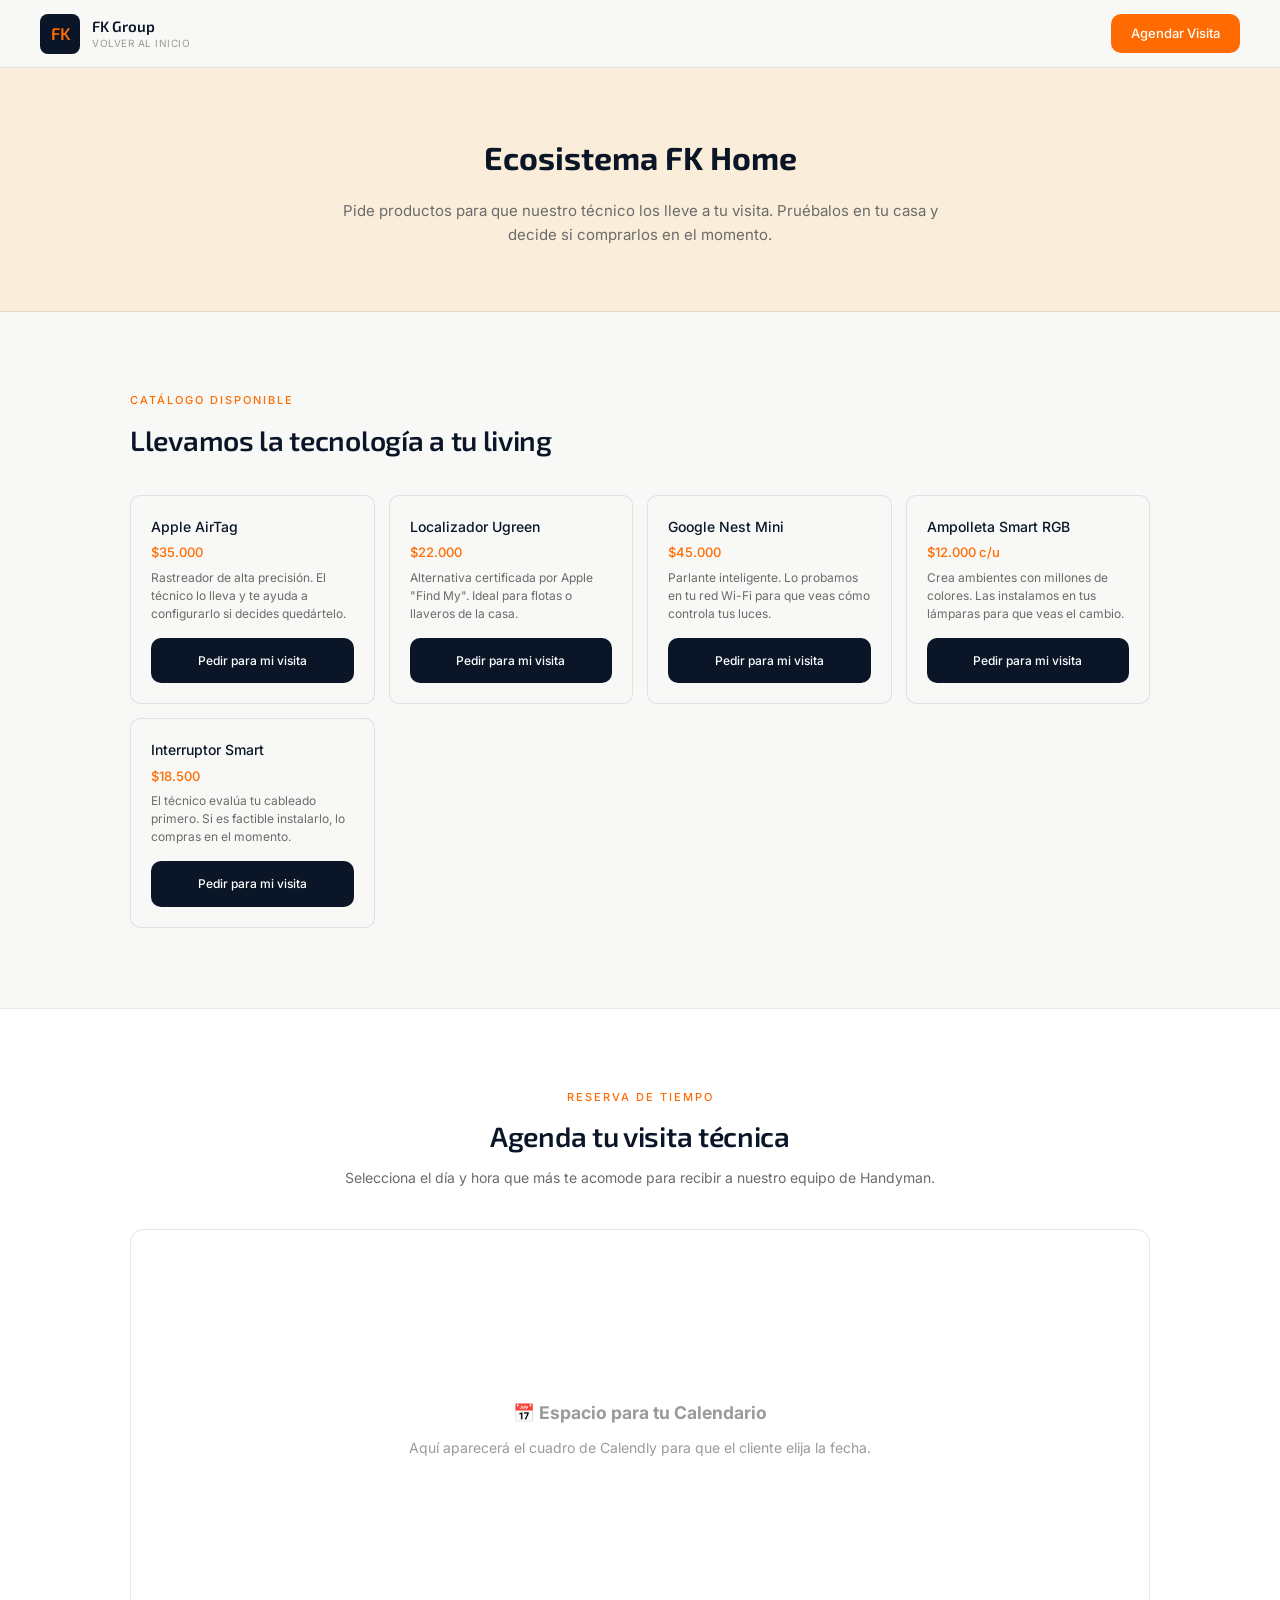
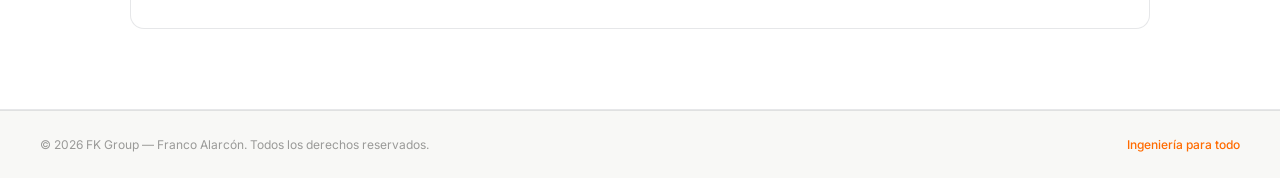
==== home.html @ b6aa0580 "first commit" ====
<!DOCTYPE html>
<html lang="es">
<head>
  <meta charset="UTF-8" />
  <meta name="viewport" content="width=device-width, initial-scale=1.0" />
  <title>FK Home — Catálogo y Agendamiento</title>
  
  <link rel="preconnect" href="https://fonts.googleapis.com" />
  <link rel="preconnect" href="https://fonts.gstatic.com" crossorigin />
  <link href="https://fonts.googleapis.com/css2?family=Exo+2:wght@400;500;600&family=Inter:wght@400;500&display=swap" rel="stylesheet" />
  <link rel="stylesheet" href="style.css" />
</head>
<body>

  <nav>
    <a href="index.html" class="logo">
      <div class="logo-mark"><span>FK</span></div>
      <div class="logo-info">
        <div class="logo-name">FK Group</div>
        <div class="logo-tagline">Volver al inicio</div>
      </div>
    </a>
    <a href="#calendario" class="nav-cta">Agendar Visita</a>
  </nav>

  <div style="background: #FAEEDA; padding: 4rem 2.5rem; text-align: center; border-bottom: 0.5px solid var(--border);">
    <h1 style="font-family: var(--font-display); font-size: 32px; margin-bottom: 1rem; color: var(--text-primary);">Ecosistema FK Home</h1>
    <p style="color: var(--text-secondary); max-width: 600px; margin: 0 auto;">Pide productos para que nuestro técnico los lleve a tu visita. Pruébalos en tu casa y decide si comprarlos en el momento.</p>
  </div>

  <section id="tienda">
    <div class="section-eyebrow">Catálogo disponible</div>
    <h2 class="section-title">Llevamos la tecnología a tu living</h2>
    <div class="services-grid" style="margin-top: 2rem;">
      
      <div class="svc-card">
        <h3 class="svc-title">Apple AirTag</h3>
        <div class="svc-price">$35.000</div>
        <p class="svc-desc">Rastreador de alta precisión. El técnico lo lleva y te ayuda a configurarlo si decides quedártelo.</p>
        <a href="https://wa.me/56967044419?text=Hola%2C%20quiero%20que%20el%20t%C3%A9cnico%20traiga%20un%20AirTag%20a%20mi%20visita" target="_blank" class="btn-primary" style="display:block; text-align:center; margin-top:15px; font-size:12px;">Pedir para mi visita</a>
      </div>

      <div class="svc-card">
        <h3 class="svc-title">Localizador Ugreen</h3>
        <div class="svc-price">$22.000</div>
        <p class="svc-desc">Alternativa certificada por Apple "Find My". Ideal para flotas o llaveros de la casa.</p>
        <a href="https://wa.me/56967044419?text=Hola%2C%20quiero%20que%20el%20t%C3%A9cnico%20traiga%20un%20Ugreen%20Tag%20a%20mi%20visita" target="_blank" class="btn-primary" style="display:block; text-align:center; margin-top:15px; font-size:12px;">Pedir para mi visita</a>
      </div>

      <div class="svc-card">
        <h3 class="svc-title">Google Nest Mini</h3>
        <div class="svc-price">$45.000</div>
        <p class="svc-desc">Parlante inteligente. Lo probamos en tu red Wi-Fi para que veas cómo controla tus luces.</p>
        <a href="https://wa.me/56967044419?text=Hola%2C%20quiero%20que%20el%20t%C3%A9cnico%20traiga%20un%20Google%20Nest%20Mini" target="_blank" class="btn-primary" style="display:block; text-align:center; margin-top:15px; font-size:12px;">Pedir para mi visita</a>
      </div>

      <div class="svc-card">
        <h3 class="svc-title">Ampolleta Smart RGB</h3>
        <div class="svc-price">$12.000 c/u</div>
        <p class="svc-desc">Crea ambientes con millones de colores. Las instalamos en tus lámparas para que veas el cambio.</p>
        <a href="https://wa.me/56967044419?text=Hola%2C%20quiero%20que%20el%20t%C3%A9cnico%20traiga%20ampolletas%20Smart" target="_blank" class="btn-primary" style="display:block; text-align:center; margin-top:15px; font-size:12px;">Pedir para mi visita</a>
      </div>
      
      <div class="svc-card">
        <h3 class="svc-title">Interruptor Smart</h3>
        <div class="svc-price">$18.500</div>
        <p class="svc-desc">El técnico evalúa tu cableado primero. Si es factible instalarlo, lo compras en el momento.</p>
        <a href="https://wa.me/56967044419?text=Hola%2C%20quiero%20que%20el%20t%C3%A9cnico%20traiga%20un%20Interruptor%20Smart" target="_blank" class="btn-primary" style="display:block; text-align:center; margin-top:15px; font-size:12px;">Pedir para mi visita</a>
      </div>

    </div>
  </section>

  <div class="services-bg" id="calendario">
    <section style="text-align: center;">
      <div class="section-eyebrow">Reserva de tiempo</div>
      <h2 class="section-title">Agenda tu visita técnica</h2>
      <p class="section-sub">Selecciona el día y hora que más te acomode para recibir a nuestro equipo de Handyman.</p>
      
      <div style="min-height: 400px; background: white; border-radius: var(--radius-lg); border: 0.5px solid var(--border); margin-top: 2rem; display: flex; align-items: center; justify-content: center; padding: 2rem;">
         <div style="color: var(--text-muted);">
            <h3>📅 Espacio para tu Calendario</h3>
            <p style="font-size: 14px; margin-top: 10px;">Aquí aparecerá el cuadro de Calendly para que el cliente elija la fecha.</p>
         </div>
      </div>
    </section>
  </div>

  <footer>
    <div class="copy">© 2026 FK Group — Franco Alarcón. Todos los derechos reservados.</div>
    <div class="tag">Ingeniería para todo</div>
  </footer>

  <script src="https://cdn.botpress.cloud/webchat/v1/inject.js"></script>

</body>
</html>
---- style.css ----
*, *::before, *::after { box-sizing: border-box; margin: 0; padding: 0; }

:root {
  --bg: #f8f8f6;
  --bg-surface: #ffffff;
  --bg-dark: #0A1628;
  --accent: #FF6B00;
  --accent-light: #fff3eb;
  --text-primary: #0A1628;
  --text-secondary: #6b6b6a;
  --text-muted: #9a9a98;
  --border: rgba(10,22,40,0.1);
  --border-hover: rgba(10,22,40,0.2);
  --radius: 10px;
  --radius-lg: 14px;
  --font-display: 'Exo 2', sans-serif;
  --font-body: 'Inter', sans-serif;
}

html { scroll-behavior: smooth; }

body {
  font-family: var(--font-body);
  background: var(--bg);
  color: var(--text-primary);
  line-height: 1.6;
  font-size: 15px;
}

/* NAV */
nav {
  position: sticky;
  top: 0;
  z-index: 100;
  background: rgba(248,248,246,0.92);
  backdrop-filter: blur(12px);
  -webkit-backdrop-filter: blur(12px);
  border-bottom: 0.5px solid var(--border);
  display: flex;
  align-items: center;
  justify-content: space-between;
  padding: 0.85rem 2.5rem;
}

.logo {
  display: flex;
  align-items: center;
  gap: 12px;
  text-decoration: none;
}

.logo-mark {
  width: 40px;
  height: 40px;
  background: var(--bg-dark);
  border-radius: 8px;
  display: flex;
  align-items: center;
  justify-content: center;
  flex-shrink: 0;
}

.logo-mark span {
  color: var(--accent);
  font-family: var(--font-display);
  font-size: 17px;
  font-weight: 600;
  letter-spacing: -0.5px;
}

.logo-info {}
.logo-name {
  font-family: var(--font-display);
  font-size: 15px;
  font-weight: 600;
  color: var(--text-primary);
  line-height: 1.2;
}
.logo-tagline {
  font-size: 10px;
  color: var(--text-muted);
  letter-spacing: 0.5px;
  text-transform: uppercase;
}

.nav-links {
  display: flex;
  align-items: center;
  gap: 2rem;
  list-style: none;
}

.nav-links a {
  font-size: 13px;
  color: var(--text-secondary);
  text-decoration: none;
  transition: color 0.2s;
}

.nav-links a:hover { color: var(--text-primary); }

.nav-cta {
  background: var(--accent);
  color: white;
  border: none;
  padding: 9px 20px;
  border-radius: var(--radius);
  font-size: 13px;
  font-weight: 500;
  cursor: pointer;
  font-family: var(--font-body);
  text-decoration: none;
  transition: opacity 0.2s;
}

.nav-cta:hover { opacity: 0.88; }

/* HERO */
.hero {
  padding: 6rem 2.5rem 5rem;
  max-width: 900px;
  margin: 0 auto;
  text-align: center;
}

.hero-badge {
  display: inline-flex;
  align-items: center;
  gap: 6px;
  background: var(--bg-surface);
  border: 0.5px solid var(--border);
  padding: 5px 16px;
  border-radius: 99px;
  font-size: 12px;
  color: var(--text-muted);
  margin-bottom: 2rem;
}

.hero-badge::before {
  content: '';
  width: 6px;
  height: 6px;
  border-radius: 50%;
  background: var(--accent);
  flex-shrink: 0;
}

.hero h1 {
  font-family: var(--font-display);
  font-size: clamp(36px, 6vw, 58px);
  font-weight: 600;
  line-height: 1.1;
  letter-spacing: -1px;
  margin-bottom: 1.5rem;
  color: var(--text-primary);
}

.hero h1 .accent { color: var(--accent); }

.hero p {
  font-size: 17px;
  color: var(--text-secondary);
  max-width: 540px;
  margin: 0 auto 2.5rem;
  line-height: 1.75;
}

.hero-btns {
  display: flex;
  gap: 12px;
  justify-content: center;
  flex-wrap: wrap;
}

.btn-primary {
  background: var(--bg-dark);
  color: white;
  border: none;
  padding: 13px 28px;
  border-radius: var(--radius);
  font-size: 14px;
  font-weight: 500;
  cursor: pointer;
  font-family: var(--font-body);
  text-decoration: none;
  display: inline-block;
  transition: transform 0.15s, opacity 0.15s;
}

.btn-primary:hover { opacity: 0.88; transform: translateY(-1px); }

.btn-secondary {
  background: var(--bg-surface);
  color: var(--text-primary);
  border: 0.5px solid var(--border-hover);
  padding: 13px 28px;
  border-radius: var(--radius);
  font-size: 14px;
  font-weight: 500;
  cursor: pointer;
  font-family: var(--font-body);
  text-decoration: none;
  display: inline-block;
  transition: border-color 0.2s;
}

.btn-secondary:hover { border-color: var(--accent); }

/* STATS */
.stats-bar {
  display: grid;
  grid-template-columns: repeat(3, 1fr);
  border-top: 0.5px solid var(--border);
  border-bottom: 0.5px solid var(--border);
  background: var(--bg-surface);
}

.stat {
  padding: 2rem 1.5rem;
  text-align: center;
  border-right: 0.5px solid var(--border);
}

.stat:last-child { border-right: none; }

.stat-num {
  font-family: var(--font-display);
  font-size: 36px;
  font-weight: 600;
  color: var(--accent);
  line-height: 1;
}

.stat-label {
  font-size: 12px;
  color: var(--text-muted);
  margin-top: 6px;
}

/* SECTIONS */
section {
  padding: 5rem 2.5rem;
  max-width: 1100px;
  margin: 0 auto;
}

.section-eyebrow {
  font-size: 11px;
  color: var(--accent);
  text-transform: uppercase;
  letter-spacing: 2px;
  font-weight: 500;
  margin-bottom: 0.5rem;
}

.section-title {
  font-family: var(--font-display);
  font-size: 28px;
  font-weight: 600;
  color: var(--text-primary);
  margin-bottom: 0.5rem;
  letter-spacing: -0.3px;
}

.section-sub {
  font-size: 14px;
  color: var(--text-secondary);
  margin-bottom: 2.5rem;
}

/* VERTICALS */
.verticals-grid {
  display: grid;
  grid-template-columns: repeat(auto-fit, minmax(200px, 1fr));
  gap: 14px;
}

.v-card {
  background: var(--bg-surface);
  border: 0.5px solid var(--border);
  border-radius: var(--radius-lg);
  padding: 1.5rem;
  position: relative;
  overflow: hidden;
  transition: border-color 0.2s, transform 0.2s;
}

.v-card:hover {
  border-color: var(--border-hover);
  transform: translateY(-2px);
}

.v-card.active {
  border-color: var(--accent);
}

.v-card.active::before {
  content: '';
  position: absolute;
  top: 0; left: 0; right: 0;
  height: 3px;
  background: var(--accent);
}

.v-icon {
  width: 40px;
  height: 40px;
  border-radius: var(--radius);
  display: flex;
  align-items: center;
  justify-content: center;
  font-size: 18px;
  margin-bottom: 1rem;
}

.v-name {
  font-family: var(--font-display);
  font-size: 14px;
  font-weight: 600;
  color: var(--text-primary);
  margin-bottom: 6px;
}

.v-desc {
  font-size: 12px;
  color: var(--text-secondary);
  line-height: 1.55;
}

.v-badge {
  display: inline-block;
  margin-top: 10px;
  font-size: 10px;
  padding: 3px 10px;
  border-radius: 99px;
  font-weight: 500;
}

.badge-active { background: #EAF3DE; color: #3B6D11; }
.badge-soon { background: #f0f0ee; color: var(--text-muted); }

/* SERVICES */
.services-bg {
  background: var(--bg-surface);
  border-top: 0.5px solid var(--border);
  border-bottom: 0.5px solid var(--border);
}

.services-grid {
  display: grid;
  grid-template-columns: repeat(auto-fit, minmax(220px, 1fr));
  gap: 14px;
}

.svc-card {
  background: var(--bg);
  border-radius: var(--radius);
  padding: 1.25rem;
  border: 0.5px solid var(--border);
  transition: border-color 0.2s;
}

.svc-card:hover { border-color: var(--accent); }

.svc-title {
  font-size: 14px;
  font-weight: 500;
  color: var(--text-primary);
  margin-bottom: 4px;
}

.svc-price {
  font-size: 13px;
  color: var(--accent);
  font-weight: 500;
  margin-bottom: 6px;
}

.svc-desc {
  font-size: 12px;
  color: var(--text-secondary);
  line-height: 1.5;
}

/* WHY */
.why-grid {
  display: grid;
  grid-template-columns: repeat(auto-fit, minmax(220px, 1fr));
  gap: 14px;
}

.why-card {
  padding: 1.5rem;
  border-left: 2px solid var(--accent);
  background: var(--bg-surface);
  border-radius: 0 var(--radius) var(--radius) 0;
}

.why-title {
  font-size: 14px;
  font-weight: 500;
  color: var(--text-primary);
  margin-bottom: 6px;
}

.why-text {
  font-size: 12px;
  color: var(--text-secondary);
  line-height: 1.55;
}

/* CONTACT */
.contact-section {
  background: var(--bg-dark);
  padding: 5rem 2.5rem;
  text-align: center;
}

.contact-section .section-eyebrow { color: var(--accent); }

.contact-section .section-title {
  color: white;
}

.contact-section .section-sub {
  color: rgba(255,255,255,0.5);
  margin-bottom: 2.5rem;
}

.contact-grid {
  display: grid;
  grid-template-columns: repeat(auto-fit, minmax(160px, 1fr));
  gap: 12px;
  max-width: 600px;
  margin: 0 auto 2.5rem;
}

.contact-item {
  background: rgba(255,255,255,0.05);
  border: 0.5px solid rgba(255,255,255,0.1);
  border-radius: var(--radius);
  padding: 1rem;
}

.contact-label {
  font-size: 10px;
  color: rgba(255,255,255,0.35);
  text-transform: uppercase;
  letter-spacing: 1px;
  margin-bottom: 4px;
}

.contact-val {
  font-size: 14px;
  color: white;
  font-weight: 500;
}

.wsp-btn {
  display: inline-flex;
  align-items: center;
  gap: 10px;
  background: #25D366;
  color: white;
  border: none;
  padding: 15px 36px;
  border-radius: var(--radius);
  font-size: 15px;
  font-weight: 500;
  cursor: pointer;
  font-family: var(--font-body);
  text-decoration: none;
  transition: opacity 0.2s, transform 0.15s;
}

.wsp-btn:hover { opacity: 0.9; transform: translateY(-1px); }

.wsp-icon {
  width: 20px;
  height: 20px;
  fill: white;
}

/* FOOTER */
footer {
  padding: 1.5rem 2.5rem;
  border-top: 0.5px solid var(--border);
  display: flex;
  justify-content: space-between;
  align-items: center;
  flex-wrap: wrap;
  gap: 8px;
  background: var(--bg);
}

footer .copy { font-size: 12px; color: var(--text-muted); }
footer .tag { font-size: 12px; color: var(--accent); font-weight: 500; }

/* RESPONSIVE */
@media (max-width: 640px) {
  nav { padding: 0.85rem 1.25rem; }
  .nav-links { display: none; }
  .hero { padding: 4rem 1.25rem 3.5rem; }
  section { padding: 3.5rem 1.25rem; }
  .stats-bar { grid-template-columns: repeat(3, 1fr); }
  .stat { padding: 1.25rem 0.75rem
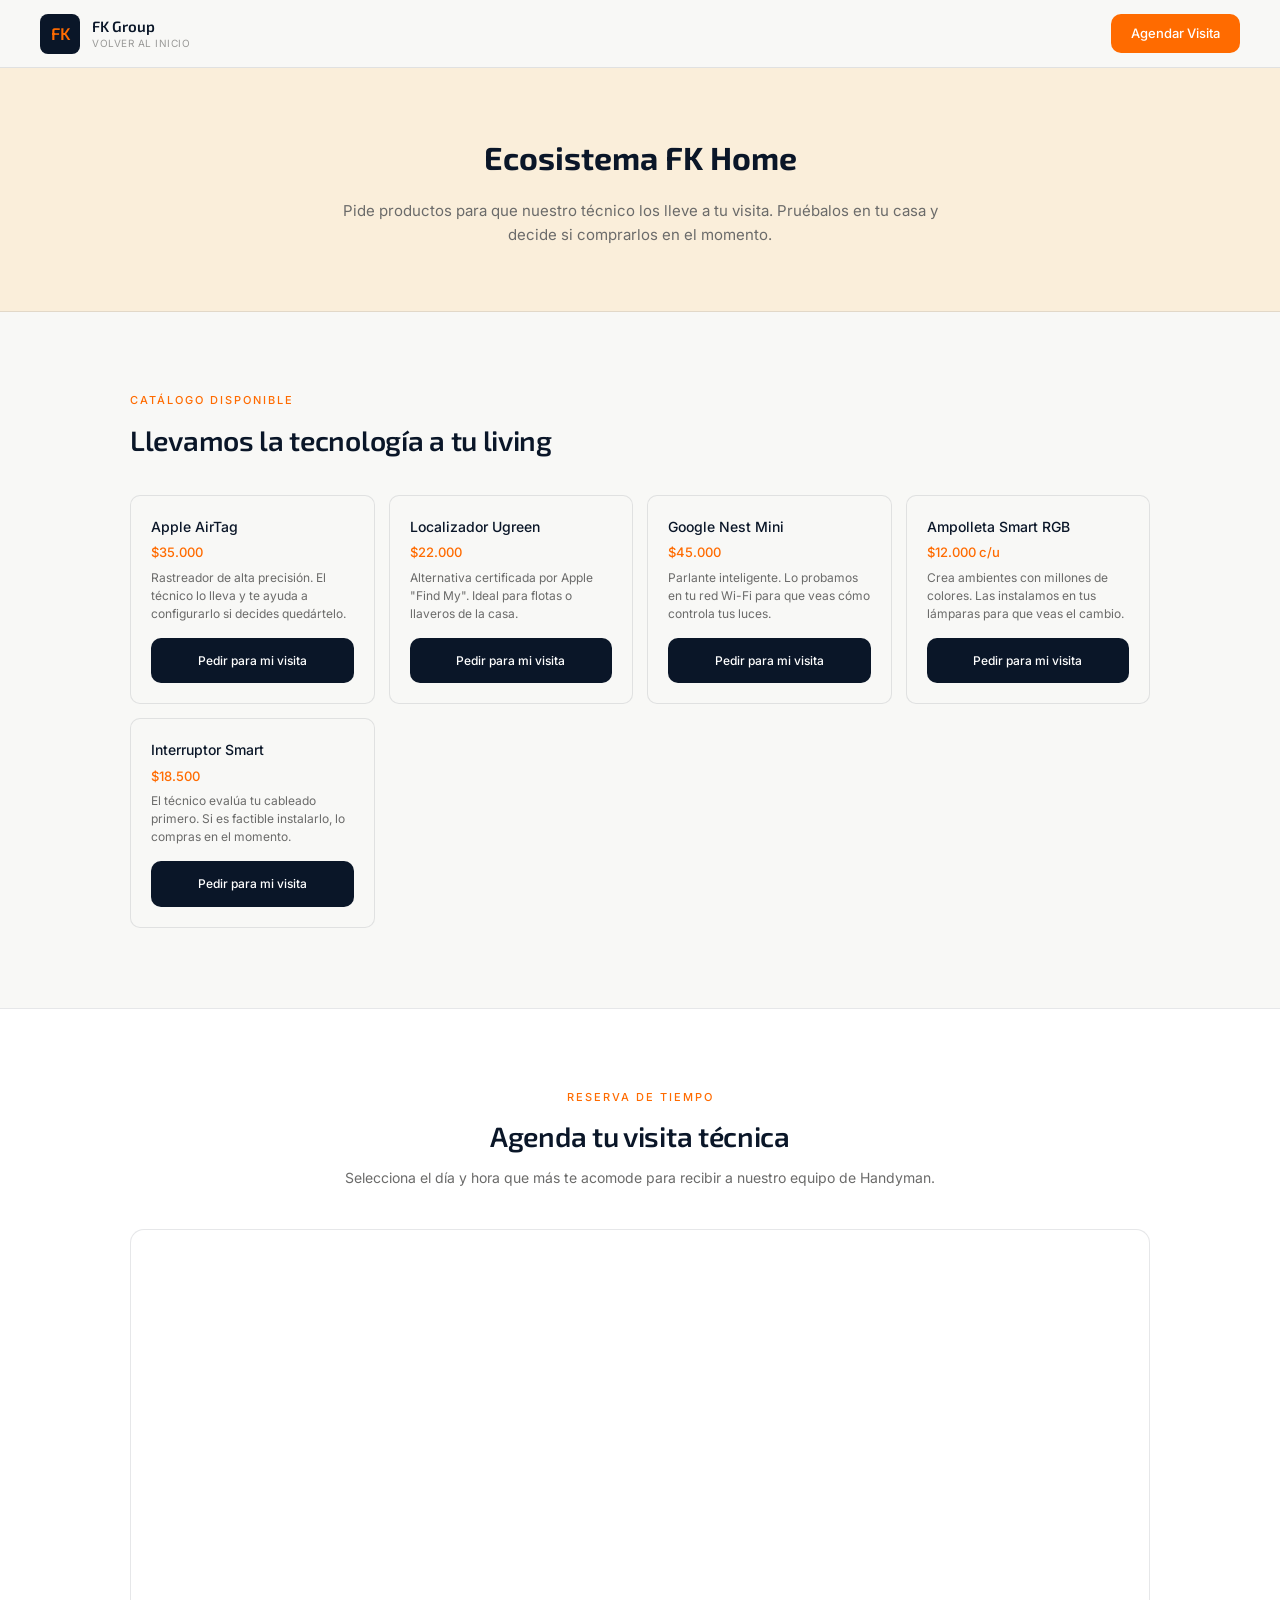
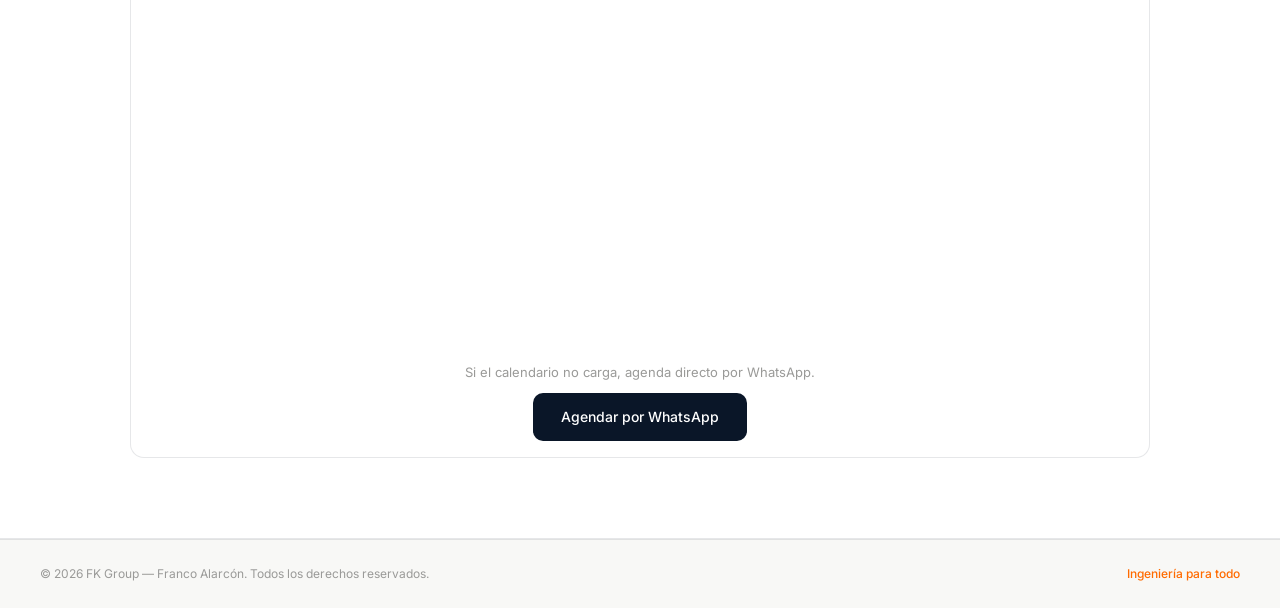
==== commit eba8ddb7: "commit" ====
--- a/home.html
+++ b/home.html
@@ -9,6 +9,7 @@
   <link rel="preconnect" href="https://fonts.gstatic.com" crossorigin />
   <link href="https://fonts.googleapis.com/css2?family=Exo+2:wght@400;500;600&family=Inter:wght@400;500&display=swap" rel="stylesheet" />
   <link rel="stylesheet" href="style.css" />
+  <link href="https://assets.calendly.com/assets/external/widget.css" rel="stylesheet" />
 </head>
 <body>
 
@@ -77,11 +78,25 @@
       <h2 class="section-title">Agenda tu visita técnica</h2>
       <p class="section-sub">Selecciona el día y hora que más te acomode para recibir a nuestro equipo de Handyman.</p>
       
-      <div style="min-height: 400px; background: white; border-radius: var(--radius-lg); border: 0.5px solid var(--border); margin-top: 2rem; display: flex; align-items: center; justify-content: center; padding: 2rem;">
-         <div style="color: var(--text-muted);">
-            <h3>📅 Espacio para tu Calendario</h3>
-            <p style="font-size: 14px; margin-top: 10px;">Aquí aparecerá el cuadro de Calendly para que el cliente elija la fecha.</p>
-         </div>
+      <!-- Calendario Calendly: reemplaza la URL por tu enlace real de Calendly -->
+      <div style="background: white; border-radius: var(--radius-lg); border: 0.5px solid var(--border); margin-top: 2rem; padding: 1rem; overflow: hidden;">
+        <div
+          class="calendly-inline-widget"
+          data-url="https://calendly.com/TU-USUARIO/fk-handyman?hide_gdpr_banner=1"
+          style="min-width:320px; height:700px; width:100%;">
+        </div>
+
+        <p style="font-size: 13px; color: var(--text-muted); margin-top: 1rem;">
+          Si el calendario no carga, agenda directo por WhatsApp.
+        </p>
+        <a
+          href="https://wa.me/56967044419?text=Hola%20FK%20Group%2C%20quiero%20agendar%20una%20visita%20t%C3%A9cnica%20Handyman"
+          target="_blank"
+          rel="noopener"
+          class="btn-primary"
+          style="margin-top: 10px;">
+          Agendar por WhatsApp
+        </a>
       </div>
     </section>
   </div>
@@ -92,6 +107,7 @@
   </footer>
 
   <script src="https://cdn.botpress.cloud/webchat/v1/inject.js"></script>
+  <script src="https://assets.calendly.com/assets/external/widget.js" async></script>
 
 </body>
 </html>
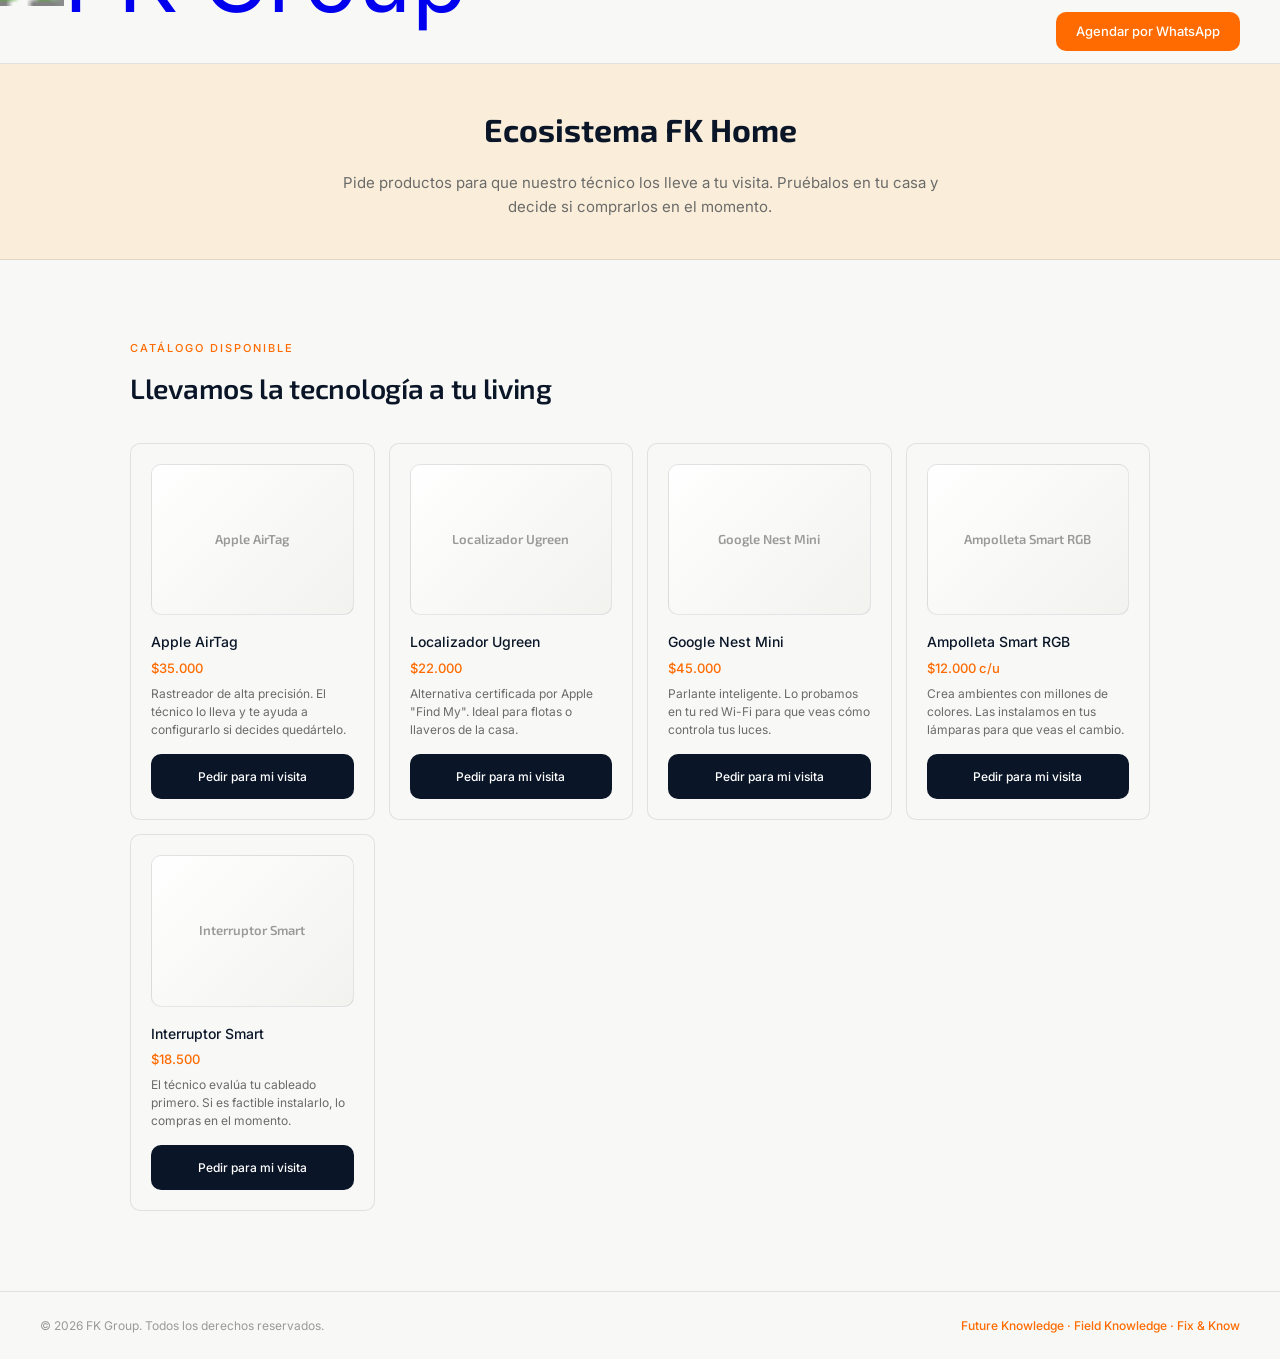
==== commit efd5ff67: "cambios pequeños" ====
--- a/home.html
+++ b/home.html
@@ -3,28 +3,24 @@
 <head>
   <meta charset="UTF-8" />
   <meta name="viewport" content="width=device-width, initial-scale=1.0" />
-  <title>FK Home — Catálogo y Agendamiento</title>
+  <title>FK Home</title>
   
   <link rel="preconnect" href="https://fonts.googleapis.com" />
   <link rel="preconnect" href="https://fonts.gstatic.com" crossorigin />
   <link href="https://fonts.googleapis.com/css2?family=Exo+2:wght@400;500;600&family=Inter:wght@400;500&display=swap" rel="stylesheet" />
   <link rel="stylesheet" href="style.css" />
-  <link href="https://assets.calendly.com/assets/external/widget.css" rel="stylesheet" />
+  <!-- <link href="https://assets.calendly.com/assets/external/widget.css" rel="stylesheet" /> -->
 </head>
 <body>
 
   <nav>
     <a href="index.html" class="logo">
-      <div class="logo-mark"><span>FK</span></div>
-      <div class="logo-info">
-        <div class="logo-name">FK Group</div>
-        <div class="logo-tagline">Volver al inicio</div>
-      </div>
+      <img src="img/logo.png" alt="FK Group" class="logo-img">
     </a>
-    <a href="#calendario" class="nav-cta">Agendar Visita</a>
+    <a href="https://wa.me/56967044419?text=Hola%20FK%20Group%2C%20quiero%20agendar%20una%20visita%20t%C3%A9cnica%20Handyman" class="nav-cta" target="_blank" rel="noopener">Agendar por WhatsApp</a>
   </nav>
 
-  <div style="background: #FAEEDA; padding: 4rem 2.5rem; text-align: center; border-bottom: 0.5px solid var(--border);">
+<div style="background: #FAEEDA; padding: 2.5rem 2.5rem; text-align: center; border-bottom: 0.5px solid var(--border);">
     <h1 style="font-family: var(--font-display); font-size: 32px; margin-bottom: 1rem; color: var(--text-primary);">Ecosistema FK Home</h1>
     <p style="color: var(--text-secondary); max-width: 600px; margin: 0 auto;">Pide productos para que nuestro técnico los lleve a tu visita. Pruébalos en tu casa y decide si comprarlos en el momento.</p>
   </div>
@@ -34,35 +30,50 @@
     <h2 class="section-title">Llevamos la tecnología a tu living</h2>
     <div class="services-grid" style="margin-top: 2rem;">
       
-      <div class="svc-card">
+      <div class="svc-card product-card">
+        <div class="product-image" data-label="Apple AirTag">
+          <img src="img/productos/airtag.jpg" alt="Apple AirTag" onerror="this.style.display='none'; this.parentElement.classList.add('is-empty');" />
+        </div>
         <h3 class="svc-title">Apple AirTag</h3>
         <div class="svc-price">$35.000</div>
         <p class="svc-desc">Rastreador de alta precisión. El técnico lo lleva y te ayuda a configurarlo si decides quedártelo.</p>
         <a href="https://wa.me/56967044419?text=Hola%2C%20quiero%20que%20el%20t%C3%A9cnico%20traiga%20un%20AirTag%20a%20mi%20visita" target="_blank" class="btn-primary" style="display:block; text-align:center; margin-top:15px; font-size:12px;">Pedir para mi visita</a>
       </div>
 
-      <div class="svc-card">
+      <div class="svc-card product-card">
+        <div class="product-image" data-label="Localizador Ugreen">
+          <img src="img/productos/ugreen-tag.jpg" alt="Localizador Ugreen" onerror="this.style.display='none'; this.parentElement.classList.add('is-empty');" />
+        </div>
         <h3 class="svc-title">Localizador Ugreen</h3>
         <div class="svc-price">$22.000</div>
         <p class="svc-desc">Alternativa certificada por Apple "Find My". Ideal para flotas o llaveros de la casa.</p>
         <a href="https://wa.me/56967044419?text=Hola%2C%20quiero%20que%20el%20t%C3%A9cnico%20traiga%20un%20Ugreen%20Tag%20a%20mi%20visita" target="_blank" class="btn-primary" style="display:block; text-align:center; margin-top:15px; font-size:12px;">Pedir para mi visita</a>
       </div>
 
-      <div class="svc-card">
+      <div class="svc-card product-card">
+        <div class="product-image" data-label="Google Nest Mini">
+          <img src="img/productos/nest-mini.jpg" alt="Google Nest Mini" onerror="this.style.display='none'; this.parentElement.classList.add('is-empty');" />
+        </div>
         <h3 class="svc-title">Google Nest Mini</h3>
         <div class="svc-price">$45.000</div>
         <p class="svc-desc">Parlante inteligente. Lo probamos en tu red Wi-Fi para que veas cómo controla tus luces.</p>
         <a href="https://wa.me/56967044419?text=Hola%2C%20quiero%20que%20el%20t%C3%A9cnico%20traiga%20un%20Google%20Nest%20Mini" target="_blank" class="btn-primary" style="display:block; text-align:center; margin-top:15px; font-size:12px;">Pedir para mi visita</a>
       </div>
 
-      <div class="svc-card">
+      <div class="svc-card product-card">
+        <div class="product-image" data-label="Ampolleta Smart RGB">
+          <img src="img/productos/ampolleta-smart.jpg" alt="Ampolleta Smart RGB" onerror="this.style.display='none'; this.parentElement.classList.add('is-empty');" />
+        </div>
         <h3 class="svc-title">Ampolleta Smart RGB</h3>
         <div class="svc-price">$12.000 c/u</div>
         <p class="svc-desc">Crea ambientes con millones de colores. Las instalamos en tus lámparas para que veas el cambio.</p>
         <a href="https://wa.me/56967044419?text=Hola%2C%20quiero%20que%20el%20t%C3%A9cnico%20traiga%20ampolletas%20Smart" target="_blank" class="btn-primary" style="display:block; text-align:center; margin-top:15px; font-size:12px;">Pedir para mi visita</a>
       </div>
       
-      <div class="svc-card">
+      <div class="svc-card product-card">
+        <div class="product-image" data-label="Interruptor Smart">
+          <img src="img/productos/interruptor-smart.jpg" alt="Interruptor Smart" onerror="this.style.display='none'; this.parentElement.classList.add('is-empty');" />
+        </div>
         <h3 class="svc-title">Interruptor Smart</h3>
         <div class="svc-price">$18.500</div>
         <p class="svc-desc">El técnico evalúa tu cableado primero. Si es factible instalarlo, lo compras en el momento.</p>
@@ -72,13 +83,13 @@
     </div>
   </section>
 
+<!--
   <div class="services-bg" id="calendario">
     <section style="text-align: center;">
       <div class="section-eyebrow">Reserva de tiempo</div>
       <h2 class="section-title">Agenda tu visita técnica</h2>
       <p class="section-sub">Selecciona el día y hora que más te acomode para recibir a nuestro equipo de Handyman.</p>
       
-      <!-- Calendario Calendly: reemplaza la URL por tu enlace real de Calendly -->
       <div style="background: white; border-radius: var(--radius-lg); border: 0.5px solid var(--border); margin-top: 2rem; padding: 1rem; overflow: hidden;">
         <div
           class="calendly-inline-widget"
@@ -87,7 +98,7 @@
         </div>
 
         <p style="font-size: 13px; color: var(--text-muted); margin-top: 1rem;">
-          Si el calendario no carga, agenda directo por WhatsApp.
+          Si no quieres autoagendar, agenda directo por WhatsApp.
         </p>
         <a
           href="https://wa.me/56967044419?text=Hola%20FK%20Group%2C%20quiero%20agendar%20una%20visita%20t%C3%A9cnica%20Handyman"
@@ -100,14 +111,15 @@
       </div>
     </section>
   </div>
+-->
 
   <footer>
-    <div class="copy">© 2026 FK Group — Franco Alarcón. Todos los derechos reservados.</div>
-    <div class="tag">Ingeniería para todo</div>
+    <div class="copy">© 2026 FK Group. Todos los derechos reservados.</div>
+    <div class="tag">Future Knowledge · Field Knowledge · Fix & Know</div>
   </footer>
 
   <script src="https://cdn.botpress.cloud/webchat/v1/inject.js"></script>
-  <script src="https://assets.calendly.com/assets/external/widget.js" async></script>
+  <!-- <script src="https://assets.calendly.com/assets/external/widget.js" async></script> -->
 
 </body>
 </html>
--- a/style.css
+++ b/style.css
@@ -27,7 +27,6 @@
   font-size: 15px;
 }
 
-/* NAV */
 nav {
   position: sticky;
   top: 0;
@@ -39,15 +38,21 @@
   display: flex;
   align-items: center;
   justify-content: space-between;
-  padding: 0.85rem 2.5rem;
+  padding: 0.65rem 2.5rem 0.65rem 0.35rem;
+  min-height: 64px;
+  overflow: visible;
 }
 
 .logo {
   display: flex;
   align-items: center;
-  gap: 12px;
   text-decoration: none;
-}
+  height: 42px;
+  overflow: visible;
+  margin-left: -38px;
+  min-width: 245px;
+}
+
 
 .logo-mark {
   width: 40px;
@@ -60,6 +65,14 @@
   flex-shrink: 0;
 }
 
+.logo-img {
+  height: 42px;
+  width: auto;
+  display: block;
+  transform: translateY(4px) scale(6.0);
+  transform-origin: left center;
+}
+
 .logo-mark span {
   color: var(--accent);
   font-family: var(--font-display);
@@ -68,7 +81,6 @@
   letter-spacing: -0.5px;
 }
 
-.logo-info {}
 .logo-name {
   font-family: var(--font-display);
   font-size: 15px;
@@ -76,6 +88,7 @@
   color: var(--text-primary);
   line-height: 1.2;
 }
+
 .logo-tagline {
   font-size: 10px;
   color: var(--text-muted);
@@ -115,7 +128,6 @@
 
 .nav-cta:hover { opacity: 0.88; }
 
-/* HERO */
 .hero {
   padding: 6rem 2.5rem 5rem;
   max-width: 900px;
@@ -206,7 +218,6 @@
 
 .btn-secondary:hover { border-color: var(--accent); }
 
-/* STATS */
 .stats-bar {
   display: grid;
   grid-template-columns: repeat(3, 1fr);
@@ -237,7 +248,6 @@
   margin-top: 6px;
 }
 
-/* SECTIONS */
 section {
   padding: 5rem 2.5rem;
   max-width: 1100px;
@@ -268,7 +278,6 @@
   margin-bottom: 2.5rem;
 }
 
-/* VERTICALS */
 .verticals-grid {
   display: grid;
   grid-template-columns: repeat(auto-fit, minmax(200px, 1fr));
@@ -290,9 +299,7 @@
   transform: translateY(-2px);
 }
 
-.v-card.active {
-  border-color: var(--accent);
-}
+.v-card.active { border-color: var(--accent); }
 
 .v-card.active::before {
   content: '';
@@ -339,7 +346,6 @@
 .badge-active { background: #EAF3DE; color: #3B6D11; }
 .badge-soon { background: #f0f0ee; color: var(--text-muted); }
 
-/* SERVICES */
 .services-bg {
   background: var(--bg-surface);
   border-top: 0.5px solid var(--border);
@@ -382,7 +388,240 @@
   line-height: 1.5;
 }
 
-/* WHY */
+.about-section { max-width: 1100px; }
+
+.about-intro {
+  display: grid;
+  grid-template-columns: 1.5fr 0.8fr;
+  gap: 18px;
+  align-items: stretch;
+  margin: 2rem 0 1rem;
+}
+
+.about-intro > div:first-child {
+  background: var(--bg-surface);
+  border: 0.5px solid var(--border);
+  border-radius: var(--radius-lg);
+  padding: 1.75rem;
+}
+
+.about-intro h3 {
+  font-family: var(--font-display);
+  font-size: 22px;
+  line-height: 1.2;
+  margin-bottom: 0.75rem;
+  color: var(--text-primary);
+}
+
+.about-intro p {
+  color: var(--text-secondary);
+  font-size: 14px;
+  line-height: 1.75;
+}
+
+.about-seal {
+  background: var(--bg-dark);
+  color: white;
+  border-radius: var(--radius-lg);
+  padding: 1.75rem;
+  display: flex;
+  flex-direction: column;
+  justify-content: center;
+  min-height: 210px;
+  position: relative;
+  overflow: hidden;
+}
+
+.about-seal::after {
+  content: '';
+  position: absolute;
+  width: 180px;
+  height: 180px;
+  right: -70px;
+  bottom: -70px;
+  border-radius: 50%;
+  background: rgba(255,107,0,0.18);
+}
+
+.about-seal span {
+  font-family: var(--font-display);
+  font-size: 44px;
+  font-weight: 600;
+  color: var(--accent);
+  line-height: 1;
+  margin-bottom: 0.75rem;
+}
+
+.about-seal strong {
+  font-family: var(--font-display);
+  font-size: 20px;
+  margin-bottom: 0.5rem;
+  z-index: 1;
+}
+
+.about-seal small {
+  color: rgba(255,255,255,0.65);
+  line-height: 1.55;
+  z-index: 1;
+}
+
+.fk-meaning-grid {
+  display: grid;
+  grid-template-columns: repeat(3, 1fr);
+  gap: 14px;
+  margin-top: 1rem;
+}
+
+.fk-meaning-card {
+  background: var(--bg-surface);
+  border: 0.5px solid var(--border);
+  border-radius: var(--radius-lg);
+  padding: 1.5rem;
+  transition: border-color 0.2s, transform 0.2s;
+}
+
+.fk-meaning-card:hover {
+  border-color: var(--accent);
+  transform: translateY(-2px);
+}
+
+.fk-code {
+  display: inline-flex;
+  align-items: center;
+  justify-content: center;
+  width: 42px;
+  height: 42px;
+  border-radius: var(--radius);
+  background: var(--accent-light);
+  color: var(--accent);
+  font-family: var(--font-display);
+  font-weight: 600;
+  margin-bottom: 1rem;
+}
+
+.fk-meaning-card h3 {
+  font-family: var(--font-display);
+  font-size: 16px;
+  margin-bottom: 0.5rem;
+  color: var(--text-primary);
+}
+
+.fk-meaning-card p {
+  font-size: 12px;
+  color: var(--text-secondary);
+  line-height: 1.65;
+}
+
+.team-band {
+  background: var(--bg-dark);
+  border-top: 0.5px solid rgba(255,255,255,0.08);
+  border-bottom: 0.5px solid rgba(255,255,255,0.08);
+}
+
+.team-section { max-width: 1100px; }
+
+.team-section .section-title { color: white; }
+
+.team-section .section-sub {
+  color: rgba(255,255,255,0.55);
+  margin-bottom: 0;
+}
+
+.team-head {
+  display: flex;
+  justify-content: space-between;
+  gap: 1.5rem;
+  align-items: flex-end;
+  margin-bottom: 2rem;
+}
+
+.team-gallery {
+  position: relative;
+}
+
+.team-arrow {
+  position: absolute;
+  top: 50%;
+  transform: translateY(-50%);
+  z-index: 5;
+  width: 46px;
+  height: 46px;
+  border-radius: 999px;
+  border: 0.5px solid rgba(255,255,255,0.25);
+  background: rgba(10,22,40,0.82);
+  color: white;
+  font-size: 34px;
+  line-height: 1;
+  cursor: pointer;
+  display: flex;
+  align-items: center;
+  justify-content: center;
+  transition: background 0.2s, transform 0.2s, border-color 0.2s;
+}
+
+.team-arrow:hover {
+  background: var(--accent);
+  border-color: var(--accent);
+  transform: translateY(-50%) scale(1.04);
+}
+
+.team-arrow-left { left: -18px; }
+.team-arrow-right { right: -18px; }
+
+.team-slider {
+  display: grid;
+  grid-auto-flow: column;
+  grid-auto-columns: minmax(78%, 1fr);
+  gap: 18px;
+  overflow-x: auto;
+  scroll-snap-type: x mandatory;
+  padding-bottom: 0;
+  scrollbar-width: none;
+}
+
+.team-slider::-webkit-scrollbar {
+  display: none;
+}
+
+.team-slide {
+  scroll-snap-align: start;
+  min-height: 360px;
+  background: rgba(255,255,255,0.06);
+  border: 0.5px solid rgba(255,255,255,0.12);
+  border-radius: var(--radius-lg);
+  overflow: hidden;
+  display: grid;
+  grid-template-columns: 1.2fr 0.8fr;
+}
+
+.team-photo {
+  width: 100%;
+  height: 100%;
+  min-height: 360px;
+  object-fit: cover;
+  display: block;
+}
+
+.team-slide-copy {
+  padding: 2rem;
+  display: flex;
+  flex-direction: column;
+  justify-content: center;
+}
+
+.team-slide-copy h3 {
+  font-family: var(--font-display);
+  color: white;
+  font-size: 22px;
+  margin-bottom: 0.75rem;
+}
+
+.team-slide-copy p {
+  color: rgba(255,255,255,0.62);
+  font-size: 14px;
+  line-height: 1.75;
+}
+
 .why-grid {
   display: grid;
   grid-template-columns: repeat(auto-fit, minmax(220px, 1fr));
@@ -409,7 +648,6 @@
   line-height: 1.55;
 }
 
-/* CONTACT */
 .contact-section {
   background: var(--bg-dark);
   padding: 5rem 2.5rem;
@@ -417,10 +655,7 @@
 }
 
 .contact-section .section-eyebrow { color: var(--accent); }
-
-.contact-section .section-title {
-  color: white;
-}
+.contact-section .section-title { color: white; }
 
 .contact-section .section-sub {
   color: rgba(255,255,255,0.5);
@@ -481,7 +716,6 @@
   fill: white;
 }
 
-/* FOOTER */
 footer {
   padding: 1.5rem 2.5rem;
   border-top: 0.5px solid var(--border);
@@ -496,11 +730,119 @@
 footer .copy { font-size: 12px; color: var(--text-muted); }
 footer .tag { font-size: 12px; color: var(--accent); font-weight: 500; }
 
-/* RESPONSIVE */
+@media (max-width: 860px) {
+  .about-intro { grid-template-columns: 1fr; }
+  .fk-meaning-grid { grid-template-columns: 1fr; }
+  .team-head { align-items: flex-start; flex-direction: column; }
+  .team-slider { grid-auto-columns: minmax(90%, 1fr); }
+  .team-slide { grid-template-columns: 1fr; }
+  .team-photo { min-height: 240px; max-height: 300px; }
+  .team-arrow { width: 40px; height: 40px; font-size: 28px; }
+  .team-arrow-left { left: -8px; }
+  .team-arrow-right { right: -8px; }
+}
+
 @media (max-width: 640px) {
-  nav { padding: 0.85rem 1.25rem; }
+  nav { padding: 0.75rem 1.25rem; min-height: 60px; }
   .nav-links { display: none; }
+  .nav-cta { padding: 9px 14px; }
+  .logo-img { height: 38px; transform: scale(1.55); }
   .hero { padding: 4rem 1.25rem 3.5rem; }
   section { padding: 3.5rem 1.25rem; }
   .stats-bar { grid-template-columns: repeat(3, 1fr); }
-  .stat { padding: 1.25rem 0.75rem+  .stat { padding: 1.25rem 0.75rem; }
+  .stat-num { font-size: 26px; }
+  .stat-label { font-size: 10px; }
+  .contact-section { padding: 3.5rem 1.25rem; }
+  footer { padding: 1.25rem; }
+}
+
+
+.contact-actions {
+  display: flex;
+  justify-content: center;
+  align-items: center;
+  gap: 14px;
+  flex-wrap: wrap;
+  max-width: 760px;
+  margin: 0 auto;
+}
+
+.call-btn {
+  display: inline-flex;
+  align-items: center;
+  gap: 10px;
+  background: white;
+  color: var(--bg-dark);
+  border: none;
+  padding: 15px 36px;
+  border-radius: var(--radius);
+  font-size: 15px;
+  font-weight: 500;
+  cursor: pointer;
+  font-family: var(--font-body);
+  text-decoration: none;
+  transition: opacity 0.2s, transform 0.15s;
+}
+
+.call-btn:hover {
+  opacity: 0.9;
+  transform: translateY(-1px);
+}
+
+@media (max-width: 640px) {
+  .contact-actions {
+    flex-direction: column;
+  }
+
+  .contact-actions a {
+    width: 100%;
+    max-width: 320px;
+    justify-content: center;
+  }
+}
+
+
+
+/* PRODUCTOS FK HOME */
+.product-card {
+  display: flex;
+  flex-direction: column;
+}
+
+.product-image {
+  width: 100%;
+  aspect-ratio: 4 / 3;
+  background: linear-gradient(135deg, #ffffff 0%, #f2f2ef 100%);
+  border: 0.5px solid var(--border);
+  border-radius: var(--radius);
+  margin-bottom: 1rem;
+  overflow: hidden;
+  display: flex;
+  align-items: center;
+  justify-content: center;
+  position: relative;
+}
+
+.product-image img {
+  width: 100%;
+  height: 100%;
+  object-fit: contain;
+  padding: 18px;
+  display: block;
+  transition: transform 0.2s ease;
+}
+
+.product-card:hover .product-image img {
+  transform: scale(1.04);
+}
+
+.product-image.is-empty::before {
+  content: attr(data-label);
+  font-family: var(--font-display);
+  font-size: 13px;
+  font-weight: 600;
+  color: var(--text-muted);
+  text-align: center;
+  padding: 1rem;
+}
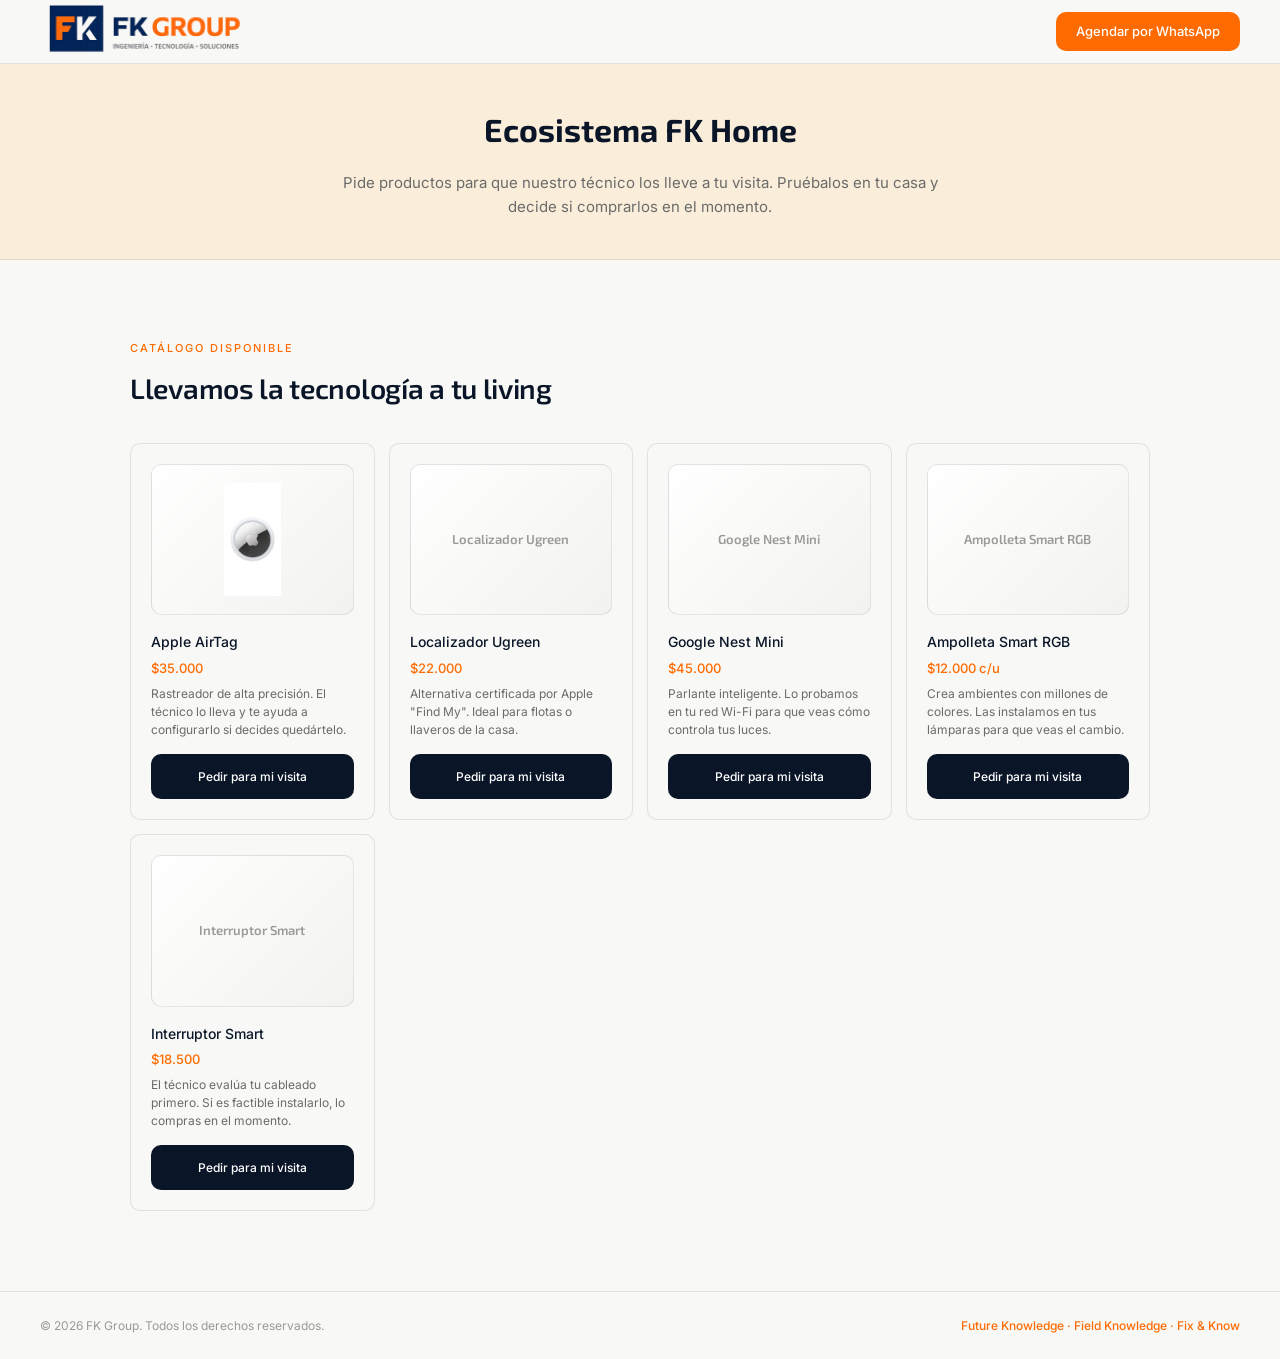
==== commit b026c3ed: "Descripción de los cambios que hiciste" ====
--- a/home.html
+++ b/home.html
@@ -32,7 +32,7 @@
       
       <div class="svc-card product-card">
         <div class="product-image" data-label="Apple AirTag">
-          <img src="img/productos/airtag.jpg" alt="Apple AirTag" onerror="this.style.display='none'; this.parentElement.classList.add('is-empty');" />
+          <img src="img/productos/apple_tag.jpg" alt="Apple AirTag" onerror="this.style.display='none'; this.parentElement.classList.add('is-empty');" />
         </div>
         <h3 class="svc-title">Apple AirTag</h3>
         <div class="svc-price">$35.000</div>
--- a/style.css
+++ b/style.css
@@ -743,18 +743,100 @@
 }
 
 @media (max-width: 640px) {
-  nav { padding: 0.75rem 1.25rem; min-height: 60px; }
-  .nav-links { display: none; }
-  .nav-cta { padding: 9px 14px; }
-  .logo-img { height: 38px; transform: scale(1.55); }
-  .hero { padding: 4rem 1.25rem 3.5rem; }
-  section { padding: 3.5rem 1.25rem; }
-  .stats-bar { grid-template-columns: repeat(3, 1fr); }
-  .stat { padding: 1.25rem 0.75rem; }
-  .stat-num { font-size: 26px; }
-  .stat-label { font-size: 10px; }
-  .contact-section { padding: 3.5rem 1.25rem; }
-  footer { padding: 1.25rem; }
+  nav {
+    padding: 0.7rem 0.85rem 0.7rem 0.6rem;
+    min-height: 76px;
+    gap: 8px;
+  }
+
+  .nav-links {
+    display: none;
+  }
+
+  .logo {
+    height: 40px;
+    min-width: 180px;
+    margin-left: -70px;
+    overflow: visible;
+    flex-shrink: 0;
+  }
+
+  .logo-img {
+    height: 42px;
+    width: auto;
+    display: block;
+    transform: translateY(2px) scale(6.0);
+    transform-origin: left center;
+  }
+
+  .nav-cta {
+    padding: 10px 14px;
+    font-size: 13px;
+    white-space: nowrap;
+    border-radius: 12px;
+    flex-shrink: 0;
+  }
+
+  .hero {
+    padding: 3rem 1.25rem 3rem;
+  }
+
+  .hero-badge {
+    font-size: 11px;
+    padding: 5px 12px;
+    max-width: 100%;
+    text-align: left;
+  }
+
+  .hero h1 {
+    font-size: clamp(34px, 10vw, 46px);
+    line-height: 1.1;
+  }
+
+  .hero p {
+    font-size: 16px;
+    line-height: 1.65;
+  }
+
+  .hero-btns {
+    flex-direction: column;
+    align-items: center;
+  }
+
+  .hero-btns a {
+    width: 100%;
+    max-width: 310px;
+    text-align: center;
+  }
+
+  section {
+    padding: 3.5rem 1.25rem;
+  }
+
+  .stats-bar {
+    grid-template-columns: repeat(3, 1fr);
+  }
+
+  .stat {
+    padding: 1.25rem 0.5rem;
+  }
+
+  .stat-num {
+    font-size: 26px;
+  }
+
+  .stat-label {
+    font-size: 10px;
+    line-height: 1.25;
+  }
+
+  .contact-section {
+    padding: 3.5rem 1.25rem;
+  }
+
+  footer {
+    padding: 1.25rem;
+  }
 }
 
 
